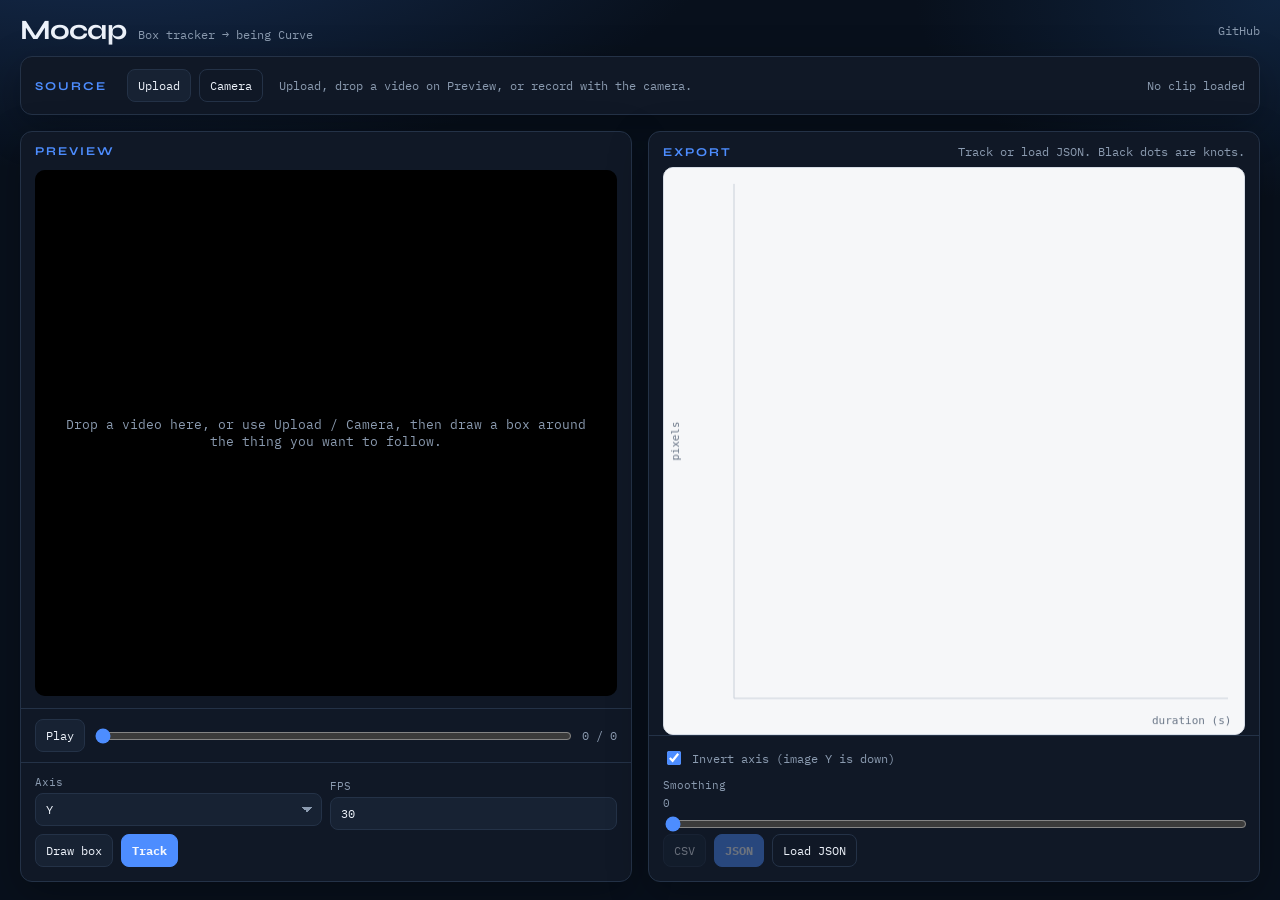
==== index.html @ b8c24e21 "Host the static app from the repo root and keep tracked curves in pixels. Pages can deploy the HTML/" ====
<!DOCTYPE html>
<html lang="en">
<head>
  <meta charset="UTF-8" />
  <meta name="viewport" content="width=device-width, initial-scale=1.0" />
  <title>Mocap — box tracker to being Curve</title>
  <meta name="description" content="Track a marker in a video and export a being-compatible spline. Runs in the browser; clips stay on your machine." />
  <link rel="icon" href="favicon.svg" type="image/svg+xml" />
  <link rel="preconnect" href="https://fonts.googleapis.com" />
  <link rel="preconnect" href="https://fonts.gstatic.com" crossorigin />
  <link href="https://fonts.googleapis.com/css2?family=IBM+Plex+Mono:wght@400;500&family=Syne:wght@500;700;800&display=swap" rel="stylesheet" />
  <link rel="stylesheet" href="styles.css" />
</head>
<body>
  <div class="app">
    <header class="top">
      <div class="brand">
        <h1>Mocap</h1>
        <p class="tagline">Box tracker → being Curve</p>
      </div>
      <a class="top-link" href="https://github.com/porsandraostudio/Mocap">GitHub</a>
    </header>

    <section class="source-bar">
      <h2>Source</h2>
      <div class="row">
        <label class="btn">
          Upload
          <input type="file" id="fileInput" accept="video/*" hidden />
        </label>
        <button type="button" class="btn ghost" id="camBtn">Camera</button>
      </div>
      <p class="hint" id="sourceHint">Upload, drop a video on Preview, or record with the camera.</p>
      <div class="top-meta" id="clipMeta">No clip loaded</div>
    </section>

    <main class="stage">
      <section class="bundle">
        <div class="bundle-head">
          <h2>Preview</h2>
        </div>  
        <div class="video-frame" id="videoFrame">
          <video id="video" playsinline muted></video>
          <canvas id="overlay"></canvas>
          <div class="empty" id="emptyState">
            Drop a video here, or use Upload / Camera, then draw a box around the thing you want to follow.
          </div>
        </div>
        <div class="transport">
          <button type="button" class="icon-btn" id="playBtn" title="Play / pause">Play</button>
          <input type="range" id="seek" min="0" max="0" step="0.001" value="0" />
          <span class="time" id="timeLabel">0 / 0</span>
        </div>
        <div class="track-tools">
          <div class="row">
            <label class="field grow">
              Axis
              <select id="axis">
                <option value="y">Y</option>
                <option value="x">X</option>
                <option value="xy">X + Y</option>
              </select>
            </label>
            <label class="field grow">
              FPS
              <input type="number" id="fps" value="30" min="1" max="240" step="0.01" />
            </label>
          </div>
          <div class="row">
            <button type="button" class="btn" id="drawBtn">Draw box</button>
            <button type="button" class="btn primary" id="trackBtn">Track</button>
          </div>
          <div class="progress hidden" id="progressWrap">
            <div class="bar" id="progressBar"></div>
            <span id="progressText">Tracking…</span>
          </div>
        </div>
      </section>

      <section class="bundle">
        <div class="curve-head">
          <h2>Export</h2>
          <span class="hint" id="fitHint">Track or load JSON. Black dots are knots.</span>
        </div>
        <canvas id="plot"></canvas>
        <div class="export-tools">
          <label class="check"><input type="checkbox" id="invert" checked /> Invert axis (image Y is down)</label>
          <label class="field">
            Smoothing <span id="smoothLabel">0</span>
            <input type="range" id="smoothing" min="0" max="500" step="1" value="0" />
          </label>
          <div class="row">
            <button type="button" class="btn" id="csvBtn" disabled>CSV</button>
            <button type="button" class="btn primary" id="jsonBtn" disabled>JSON</button>
            <label class="btn ghost">
              Load JSON
              <input type="file" id="jsonInput" accept="application/json,.json" hidden />
            </label>
          </div>
        </div>
      </section>
    </main>
  </div>
  <script src="spline.js"></script>
  <script src="tracking.js"></script>
  <script src="app.js"></script>
</body>
</html>
---- styles.css ----
/* Mocap UI — source on top, preview and export side by side. */
:root {
  --bg: #08101c;
  --panel: #101826;
  --ink: #eef3fb;
  --muted: #8b9bb0;
  --line: #243247;
  --accent: #4d8dff;
  --accent-hover: #6aa0ff;
  --ghost: #172233;
  --radius: 12px;
  --shadow: 0 12px 40px rgba(0, 0, 0, 0.28);
}

* { box-sizing: border-box; }

html, body {
  margin: 0;
  height: 100%;
  background: var(--bg);
  color: var(--ink);
  font-family: "Syne", sans-serif;
}

body {
  background-image:
    radial-gradient(1100px 480px at 8% -12%, #173056, transparent 58%),
    radial-gradient(700px 380px at 100% 0%, #10243f, transparent 52%);
}

.app {
  max-width: 1440px;
  height: 100%;
  margin: 0 auto;
  padding: 16px 20px 18px;
  display: flex;
  flex-direction: column;
}

.top {
  display: flex;
  align-items: center;
  justify-content: space-between;
  gap: 16px;
  margin-bottom: 12px;
}

.brand {
  display: flex;
  align-items: baseline;
  gap: 12px;
}

.tagline {
  font-family: "IBM Plex Mono", monospace;
  font-size: 12px;
  color: var(--muted);
}

.top-link {
  font-family: "IBM Plex Mono", monospace;
  font-size: 12px;
  color: var(--muted);
  text-decoration: none;
}

.top-link:hover { color: var(--ink); }

h1, h2, p { margin: 0; }

h1 {
  font-size: 28px;
  letter-spacing: -0.03em;
  line-height: 1;
}

.hint, .top-meta, .time, label, select, input, button {
  font-family: "IBM Plex Mono", monospace;
}

.top-meta, .hint, .time {
  color: var(--muted);
  font-size: 12px;
}

h2 {
  font-size: 12px;
  letter-spacing: 0.16em;
  text-transform: uppercase;
  color: var(--accent);
  margin-bottom: 0;
}

.source-bar,
.bundle {
  background: var(--panel);
  border: 1px solid var(--line);
  border-radius: var(--radius);
  box-shadow: var(--shadow);
}

.source-bar {
  display: flex;
  flex-wrap: wrap;
  align-items: center;
  gap: 10px 16px;
  padding: 12px 14px;
  margin-bottom: 16px;
}

.source-bar h2 { margin-right: 4px; }
.source-bar #sourceHint { flex: 1; min-width: 180px; margin: 0; }
.source-bar #sourceHint:empty { display: none; }
.source-bar #clipMeta { margin-left: auto; text-align: right; }

.stage {
  flex: 1;
  min-height: 0;
  display: grid;
  grid-template-columns: minmax(0, 1fr) minmax(0, 1fr);
  gap: 16px;
}

.bundle {
  display: flex;
  flex-direction: column;
  min-height: 0;
  overflow: hidden;
}

.bundle-head,
.curve-head,
.transport,
.track-tools,
.export-tools {
  flex-shrink: 0;
}

.bundle-head h2,
.curve-head h2 {
  white-space: nowrap;
}

.bundle-head,
.curve-head {
  display: flex;
  justify-content: space-between;
  align-items: baseline;
  gap: 12px;
  padding: 12px 14px 0;
}

.curve-head { padding-bottom: 8px; }
.curve-head .hint { text-align: right; }

.video-frame {
  position: relative;
  flex: 1 1 0;
  min-height: 160px;
  margin: 12px 14px 0;
  background: #070b12;
  overflow: hidden;
  border-radius: 10px;
}

video, canvas#overlay {
  position: absolute;
  inset: 0;
  width: 100%;
  height: 100%;
}

video { object-fit: contain; background: #000; }
canvas#overlay { pointer-events: none; }

.video-frame.drawing canvas#overlay { pointer-events: auto; cursor: crosshair; }

.video-frame.drop-hover {
  box-shadow: inset 0 0 0 2px var(--accent);
}

.video-frame.drop-hover::before {
  content: "Drop video to load";
  position: absolute;
  inset: 0;
  z-index: 3;
  display: grid;
  place-items: center;
  pointer-events: none;
  color: var(--ink);
  font-family: "IBM Plex Mono", monospace;
  font-size: 13px;
  letter-spacing: 0.04em;
  background: rgba(8, 16, 28, 0.72);
}

.video-frame.live::after {
  content: "● REC";
  position: absolute;
  top: 12px;
  left: 12px;
  z-index: 2;
  padding: 5px 9px;
  border-radius: 999px;
  border: 1px solid #ff5b5b;
  color: #ff5b5b;
  font-family: "IBM Plex Mono", monospace;
  font-size: 11px;
  letter-spacing: 0.12em;
  background: rgba(7, 11, 18, 0.78);
}

.empty {
  position: absolute;
  inset: 0;
  display: grid;
  place-items: center;
  text-align: center;
  padding: 24px;
  color: var(--muted);
  font-family: "IBM Plex Mono", monospace;
  font-size: 13px;
  pointer-events: none;
}

.empty.hidden { display: none; }

.transport {
  display: flex;
  align-items: center;
  gap: 10px;
  padding: 10px 14px;
  border-top: 1px solid var(--line);
  margin-top: 12px;
}

.transport input[type="range"] {
  flex: 1;
  width: 100%;
  min-width: 0;
  margin: 0;
}

.track-tools,
.export-tools {
  padding: 12px 14px 14px;
  border-top: 1px solid var(--line);
}

.track-tools .field,
.export-tools .field { margin-bottom: 8px; }
.track-tools .field:last-of-type,
.export-tools .field:last-of-type { margin-bottom: 0; }

#plot {
  width: calc(100% - 28px);
  margin: 0 14px;
  flex: 1 1 0;
  min-height: 140px;
  display: block;
  background: #f6f7f9;
  border: 1px solid #d7dde6;
  border-radius: 10px;
}

.row {
  display: flex;
  flex-wrap: wrap;
  gap: 8px;
  align-items: center;
}

.grow { flex: 1; min-width: 0; }

.btn, .icon-btn, select, input[type="number"] {
  background: var(--ghost);
  color: var(--ink);
  border: 1px solid var(--line);
  border-radius: 8px;
  padding: 8px 10px;
  font-size: 12px;
  transition: border-color 0.15s ease, background 0.15s ease, transform 0.12s ease;
}

.btn, .icon-btn { cursor: pointer; }
.btn:hover, .icon-btn:hover {
  border-color: var(--accent);
  background: #1c2c44;
}
.btn:focus-visible, .icon-btn:focus-visible, select:focus-visible, input:focus-visible {
  outline: 2px solid rgba(77, 141, 255, 0.55);
  outline-offset: 1px;
}
.btn.primary {
  background: var(--accent);
  color: #f4f8ff;
  border-color: var(--accent);
  font-weight: 700;
}
.btn.primary:hover { background: var(--accent-hover); border-color: var(--accent-hover); }
.btn.ghost { background: transparent; }
.btn:disabled, .icon-btn:disabled { opacity: 0.4; cursor: not-allowed; transform: none; }
.btn:disabled:hover, .icon-btn:disabled:hover { border-color: var(--line); background: var(--ghost); }

select {
  appearance: none;
  background-image: linear-gradient(45deg, transparent 50%, var(--muted) 50%), linear-gradient(135deg, var(--muted) 50%, transparent 50%);
  background-position: calc(100% - 14px) 50%, calc(100% - 9px) 50%;
  background-size: 5px 5px, 5px 5px;
  background-repeat: no-repeat;
  padding-right: 24px;
}

.field {
  display: flex;
  flex-direction: column;
  gap: 4px;
  font-size: 11px;
  color: var(--muted);
}

.field select, .field input { width: 100%; }

.check {
  display: flex;
  gap: 8px;
  align-items: center;
  font-size: 12px;
  color: var(--muted);
  margin-bottom: 10px;
}

.check input {
  accent-color: var(--accent);
  width: 14px;
  height: 14px;
}

.progress {
  margin-top: 10px;
  height: 28px;
  border: 1px solid var(--line);
  border-radius: 8px;
  position: relative;
  overflow: hidden;
  background: #0c1420;
}

.progress.hidden { display: none; }

.bar {
  position: absolute;
  inset: 0 auto 0 0;
  width: 0%;
  background: linear-gradient(90deg, #2d6adf, var(--accent));
}

#progressText {
  position: relative;
  z-index: 1;
  display: block;
  padding: 6px 8px;
  font-size: 11px;
  font-weight: 500;
  color: #f4f8ff;
  text-shadow: 0 1px 2px rgba(0, 0, 0, 0.85);
}

input[type="range"] {
  accent-color: var(--accent);
}

@media (max-width: 900px) {
  html, body, .app { height: auto; }
  .brand { flex-wrap: wrap; }
  .stage { grid-template-columns: 1fr; }
  .video-frame { min-height: 220px; }
  #plot { min-height: 220px; }
  .source-bar #clipMeta { margin-left: 0; text-align: left; width: 100%; }
  .curve-head { flex-direction: column; align-items: flex-start; }
  .curve-head .hint { text-align: left; }
}
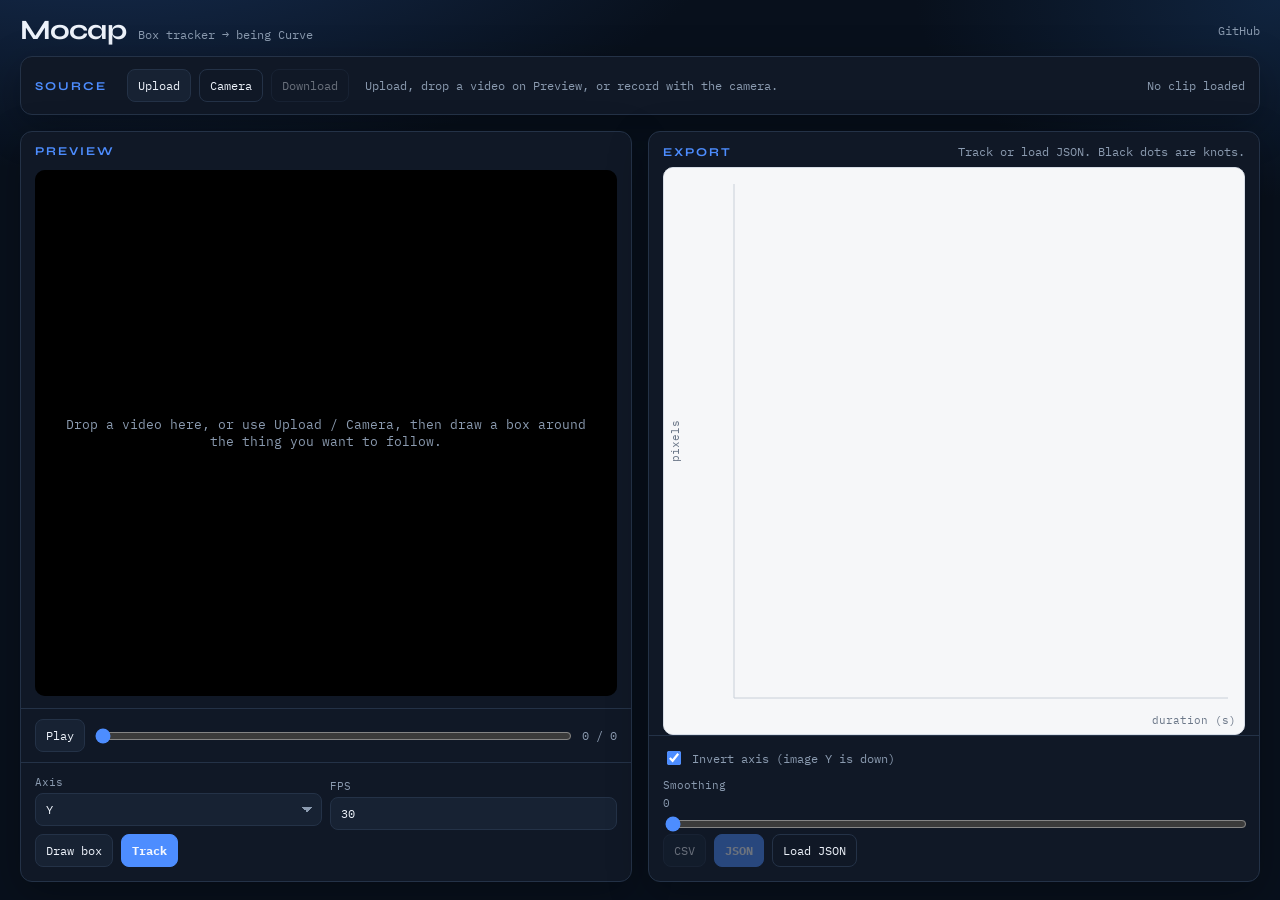
==== commit 8bc68c6a: "Pin camera WebM length so the playhead total stays fixed, and add a Download button for recordings." ====
--- a/index.html
+++ b/index.html
@@ -29,6 +29,7 @@
           <input type="file" id="fileInput" accept="video/*" hidden />
         </label>
         <button type="button" class="btn ghost" id="camBtn">Camera</button>
+        <button type="button" class="btn ghost" id="downloadClipBtn" disabled>Download</button>
       </div>
       <p class="hint" id="sourceHint">Upload, drop a video on Preview, or record with the camera.</p>
       <div class="top-meta" id="clipMeta">No clip loaded</div>
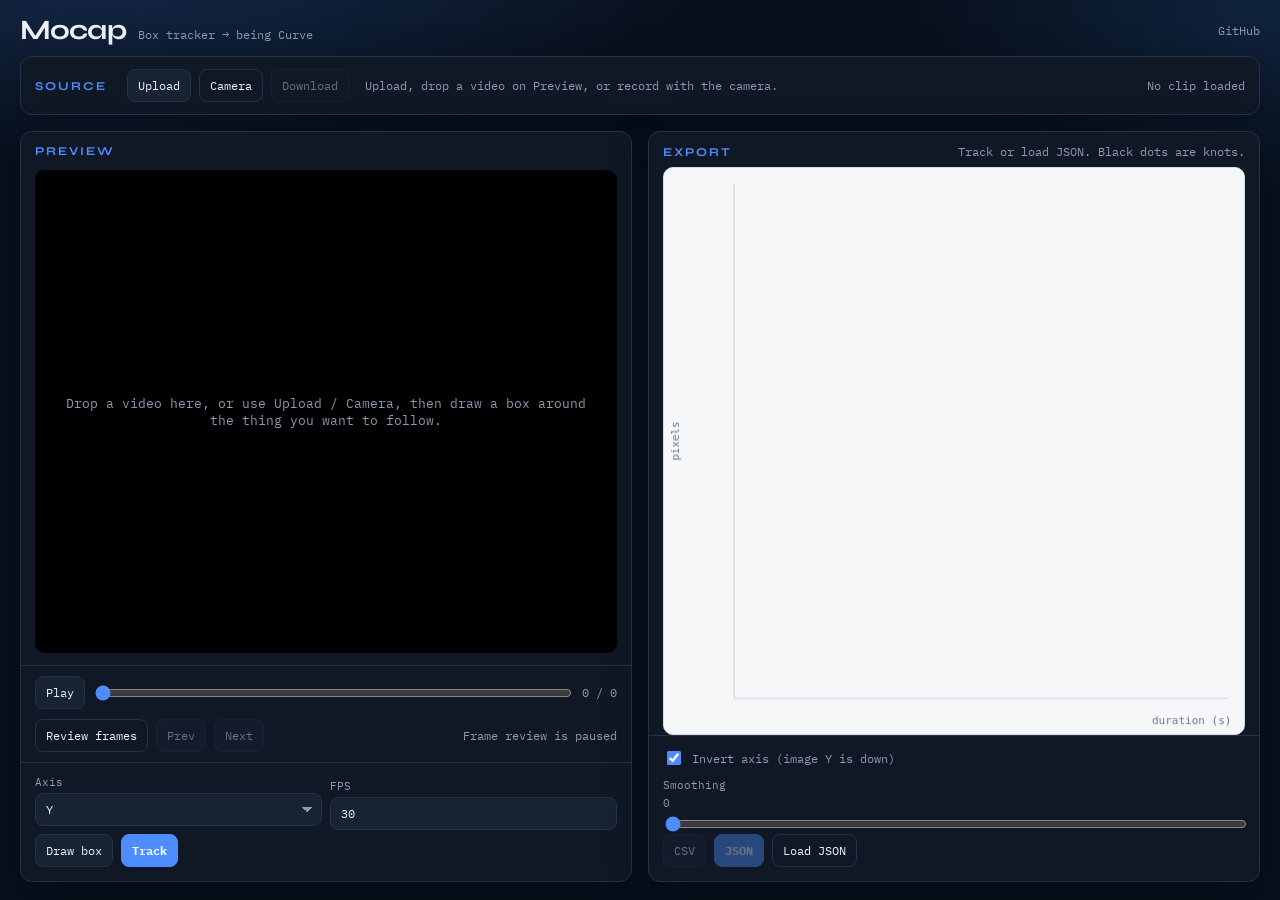
==== commit 3af4e525: "frame by frame review" ====
--- a/index.html
+++ b/index.html
@@ -51,6 +51,12 @@
           <button type="button" class="icon-btn" id="playBtn" title="Play / pause">Play</button>
           <input type="range" id="seek" min="0" max="0" step="0.001" value="0" />
           <span class="time" id="timeLabel">0 / 0</span>
+        </div>
+        <div class="frame-review" id="frameReview" aria-label="Frame review controls">
+          <button type="button" class="btn ghost" id="reviewBtn">Review frames</button>
+          <button type="button" class="icon-btn" id="previousFrameBtn" title="Previous frame" aria-label="Previous frame" disabled>Prev</button>
+          <button type="button" class="icon-btn" id="nextFrameBtn" title="Next frame" aria-label="Next frame" disabled>Next</button>
+          <span class="hint" id="frameLabel">Frame review is paused</span>
         </div>
         <div class="track-tools">
           <div class="row">
--- a/styles.css
+++ b/styles.css
@@ -241,6 +241,19 @@
   margin: 0;
 }
 
+.frame-review {
+  display: flex;
+  align-items: center;
+  flex-wrap: wrap;
+  gap: 8px;
+  padding: 0 14px 10px;
+}
+
+.frame-review .hint {
+  margin-left: auto;
+  text-align: right;
+}
+
 .track-tools,
 .export-tools {
   padding: 12px 14px 14px;
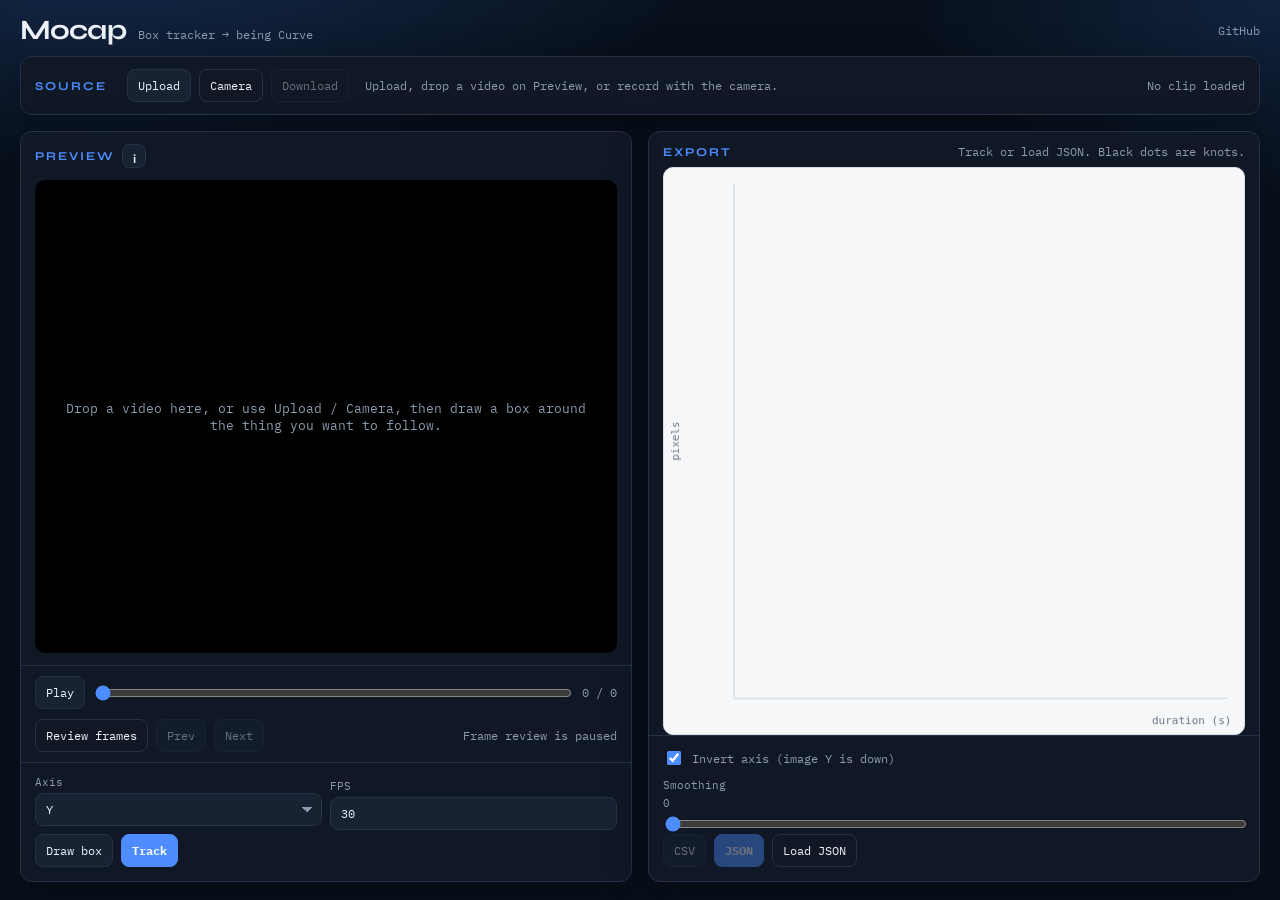
==== commit e3063114: "Edit frames and added i icon" ====
--- a/index.html
+++ b/index.html
@@ -38,7 +38,10 @@
     <main class="stage">
       <section class="bundle">
         <div class="bundle-head">
-          <h2>Preview</h2>
+          <div class="bundle-title">
+            <h2>Preview</h2>
+            <button type="button" class="icon-btn info-btn" id="trackingTipsBtn" aria-label="Tracking tips" aria-haspopup="dialog" aria-controls="trackingTipsDialog">i</button>
+          </div>
         </div>  
         <div class="video-frame" id="videoFrame">
           <video id="video" playsinline muted></video>
@@ -108,8 +111,26 @@
       </section>
     </main>
   </div>
+  <dialog class="tips-dialog" id="trackingTipsDialog" aria-labelledby="trackingTipsTitle">
+    <div class="tips-head">
+      <h2 id="trackingTipsTitle">Tracking notes</h2>
+      <button type="button" class="icon-btn tips-close" id="closeTrackingTipsBtn" aria-label="Close tracking notes">×</button>
+    </div>
+    <p class="tips-intro">A few capture choices make a marker much easier to follow:</p>
+    <ol class="tips-list">
+      <li><strong>Make the marker clearly visible.</strong> A tiny marker covers too few pixels to track reliably; keep it large enough to show clear detail.</li>
+      <li><strong>Maximize contrast.</strong> Choose a marker that is much brighter or darker than its nearby background.</li>
+      <li><strong>Prefer browser-friendly video.</strong> H.264 MP4 or WebM often decodes more smoothly. Some iPhone MOV clips use HEVC, high resolutions, or variable frame rates that take longer to process.</li>
+      <li><strong>Use one distinctive marker.</strong> Avoid similar-looking markers near each other so the tracker has a clear target.</li>
+      <li><strong>Record fast motion at a high source frame rate.</strong> Set tracking FPS no higher than the footage's real frame rate; a higher setting cannot restore frames that were not recorded.</li>
+      <li><strong>Keep the marker consistent.</strong> Avoid changes in its size, shape, color, focus, and lighting during a recording.</li>
+      <li><strong>Draw a tight box.</strong> Include the marker with as little surrounding background as possible.</li>
+      <li><strong>Keep it visible.</strong> Avoid occlusion, motion blur, and moving the marker out of frame.</li>
+    </ol>
+  </dialog>
   <script src="spline.js"></script>
   <script src="tracking.js"></script>
+  <script src="media.js"></script>
   <script src="app.js"></script>
 </body>
 </html>
--- a/styles.css
+++ b/styles.css
@@ -150,6 +150,82 @@
   padding: 12px 14px 0;
 }
 
+.bundle-title {
+  display: flex;
+  align-items: center;
+  gap: 8px;
+}
+
+.info-btn {
+  width: 24px;
+  height: 24px;
+  min-width: 24px;
+  padding: 0;
+  border-radius: 50%;
+  font-family: "Syne", sans-serif;
+  font-size: 14px;
+  font-weight: 700;
+  line-height: 1;
+}
+
+.tips-dialog {
+  width: min(560px, calc(100% - 32px));
+  max-height: min(84vh, 720px);
+  padding: 20px 22px;
+  overflow: auto;
+  color: var(--ink);
+  background: var(--panel);
+  border: 1px solid var(--line);
+  border-radius: 8px;
+  box-shadow: var(--shadow);
+}
+
+.tips-dialog::backdrop {
+  background: rgba(3, 8, 15, 0.76);
+}
+
+.tips-head {
+  display: flex;
+  align-items: center;
+  justify-content: space-between;
+  gap: 16px;
+}
+
+.tips-close {
+  width: 30px;
+  height: 30px;
+  padding: 0;
+  font-size: 20px;
+  line-height: 1;
+}
+
+.tips-intro {
+  margin-top: 14px;
+  color: var(--muted);
+  font-size: 13px;
+}
+
+.tips-list {
+  display: grid;
+  gap: 12px;
+  padding-left: 22px;
+  margin: 16px 0 0;
+  color: var(--muted);
+  font-size: 12px;
+  line-height: 1.55;
+}
+
+.tips-list li::marker {
+  color: var(--accent);
+  font-family: "IBM Plex Mono", monospace;
+  font-weight: 500;
+}
+
+.tips-list strong {
+  color: var(--ink);
+  font-weight: 700;
+}
+
 .curve-head { padding-bottom: 8px; }
 .curve-head .hint { text-align: right; }
 
@@ -368,6 +444,16 @@
   background: linear-gradient(90deg, #2d6adf, var(--accent));
 }
 
+.progress.indeterminate .bar {
+  width: 30%;
+  animation: progress-indeterminate 1.4s ease-in-out infinite;
+}
+
+@keyframes progress-indeterminate {
+  from { transform: translateX(-110%); }
+  to { transform: translateX(340%); }
+}
+
 #progressText {
   position: relative;
   z-index: 1;
